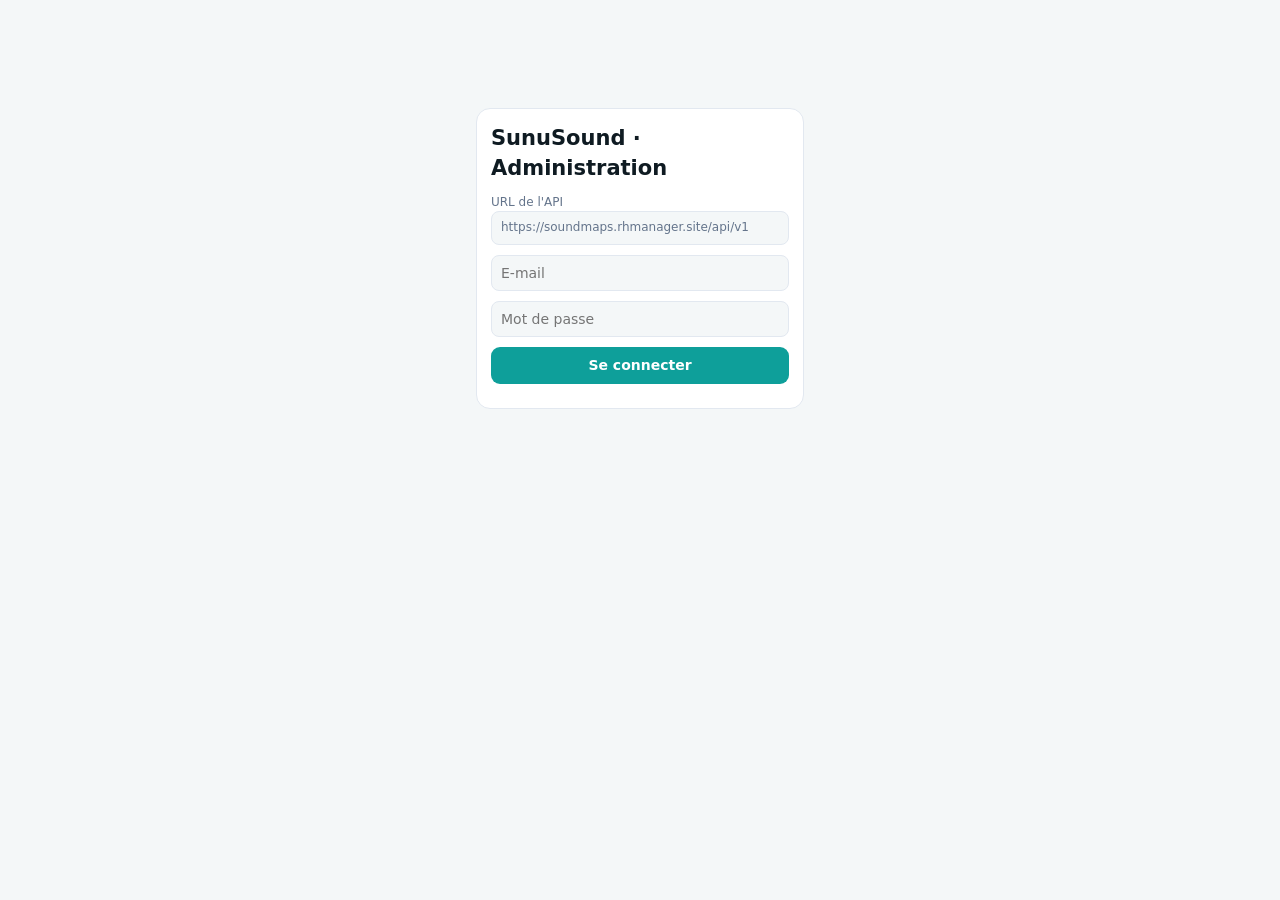
==== app/admin/index.html @ 1b687881 "adding app front" ====
<!doctype html>
<html lang="fr">
<head>
<meta charset="utf-8">
<meta name="viewport" content="width=device-width, initial-scale=1">
<title>SunuSound · Administration</title>
<style>
  :root{--bg:#f4f7f8;--card:#fff;--tx:#0f1b22;--mu:#64748b;--bd:#e2e8f0;--pr:#0e9f9a;--ok:#16a34a;--wa:#d97706;--er:#dc2626;--pe:#64748b}
  @media (prefers-color-scheme:dark){:root{--bg:#0b1116;--card:#151d24;--tx:#e6edf2;--mu:#8da0ad;--bd:#26323b}}
  *{box-sizing:border-box}body{margin:0;font:14px/1.45 system-ui,Segoe UI,Roboto,sans-serif;background:var(--bg);color:var(--tx)}
  header{display:flex;align-items:center;gap:12px;padding:12px 20px;background:var(--card);border-bottom:1px solid var(--bd);position:sticky;top:0;z-index:5}
  header h1{font-size:16px;margin:0;flex:1}header small{color:var(--mu)}
  nav{display:flex;gap:6px;padding:12px 20px 0}nav button{border:0;background:none;padding:8px 14px;border-radius:10px 10px 0 0;cursor:pointer;color:var(--mu);font-weight:600}
  nav button.on{background:var(--card);color:var(--pr)}
  main{padding:0 20px 80px}.card{background:var(--card);border:1px solid var(--bd);border-radius:14px;padding:14px;margin-top:12px}
  input,select,button{font:inherit;color:inherit}input,select{background:var(--bg);border:1px solid var(--bd);border-radius:8px;padding:7px 9px}
  button.b{border:0;border-radius:9px;padding:8px 14px;font-weight:700;cursor:pointer;background:var(--pr);color:#fff}
  button.b.s{background:var(--bd);color:var(--tx)}button.b.ok{background:var(--ok)}button.b.wa{background:var(--wa)}button.b.er{background:var(--er)}button.b:disabled{opacity:.5;cursor:default}
  .row{display:flex;flex-wrap:wrap;gap:10px;align-items:end}.row label{display:flex;flex-direction:column;gap:3px;font-size:12px;color:var(--mu)}
  .chk{display:flex;gap:10px;align-items:center;flex-wrap:wrap}.chk label{flex-direction:row;align-items:center;gap:5px;color:var(--tx);font-size:13px}
  table{width:100%;border-collapse:collapse}th,td{text-align:left;padding:8px 10px;border-bottom:1px solid var(--bd);vertical-align:top}
  th{font-size:12px;color:var(--mu);text-transform:uppercase;letter-spacing:.04em}tr.r{cursor:pointer}tr.r:hover td{background:rgba(14,159,154,.06)}
  .chip{display:inline-block;padding:2px 9px;border-radius:99px;font-size:12px;font-weight:700;margin:1px 3px 1px 0}
  .validated{background:#16a34a22;color:var(--ok)}.indicative{background:#d9770622;color:var(--wa)}.rejected{background:#dc262622;color:var(--er)}.pending{background:#64748b22;color:var(--pe)}.info{background:var(--bd);color:var(--mu)}
  .bar{height:6px;border-radius:4px;background:var(--bd);overflow:hidden;min-width:60px}.bar i{display:block;height:100%;background:var(--pr)}
  .det td{background:var(--bg)}.grid{display:grid;grid-template-columns:repeat(auto-fill,minmax(210px,1fr));gap:10px}.kv{font-size:12px;color:var(--mu)}.kv b{display:block;color:var(--tx);font-size:14px}
  .bulk{position:fixed;left:0;right:0;bottom:0;background:var(--card);border-top:1px solid var(--bd);padding:10px 20px;display:flex;gap:10px;align-items:center;flex-wrap:wrap;z-index:6}
  #login{max-width:360px;margin:12vh auto;padding:0 16px}#login .card{display:flex;flex-direction:column;gap:10px}
  .toast{position:fixed;right:16px;top:16px;background:var(--tx);color:var(--bg);padding:10px 14px;border-radius:10px;z-index:20;max-width:340px}
  .day{display:flex;height:16px;border-radius:4px;overflow:hidden;background:var(--bd)}.day i{display:block;height:100%}
  [hidden]{display:none!important}
</style>
</head>
<body>

<div id="login">
  <div class="card">
    <h2 style="margin:0">SunuSound · Administration</h2>
    <label class="kv">URL de l'API<input id="l-api" style="width:100%"></label>
    <input id="l-email" type="email" placeholder="E-mail" autocomplete="username">
    <input id="l-pass" type="password" placeholder="Mot de passe" autocomplete="current-password">
    <button class="b" id="l-go">Se connecter</button>
    <div id="l-err" style="color:var(--er)"></div>
  </div>
</div>

<div id="app" hidden>
  <header><h1>SunuSound · Administration</h1><small id="who"></small><button class="b s" id="logout">Déconnexion</button></header>
  <nav><button data-tab="val" class="on">Validation</button><button data-tab="stats">Statistiques</button></nav>
  <main>
    <section id="tab-val">
      <div class="card">
        <div class="row">
          <div class="chk" id="f-status">
            <label><input type="checkbox" value="pending" checked> En évaluation</label>
            <label><input type="checkbox" value="indicative" checked> Indicative</label>
            <label><input type="checkbox" value="rejected" checked> Rejetée</label>
            <label><input type="checkbox" value="validated"> Validée</label>
          </div>
          <label>Score min<input id="f-smin" type="number" step="0.05" min="0" max="1" style="width:80px"></label>
          <label>Score max<input id="f-smax" type="number" step="0.05" min="0" max="1" style="width:80px"></label>
          <label>Téléphone<select id="f-cal"><option value="">Tous</option><option value="calibrated">Calibré</option><option value="uncalibrated">Non calibré</option></select></label>
          <label>Décision<select id="f-eval"><option value="">Toutes</option><option value="auto">Automatique</option><option value="admin">Admin</option></select></label>
          <label>Raison<select id="f-reason"><option value="">Toutes</option></select></label>
          <label>Cellule H3<input id="f-h3" style="width:150px"></label>
          <label>Du<input id="f-from" type="date"></label>
          <label>Au<input id="f-to" type="date"></label>
          <label>Tri<select id="f-sort"><option value="recent">Plus récentes</option><option value="score_asc">Score croissant</option><option value="score_desc">Score décroissant</option><option value="laeq_desc">Plus bruyantes</option></select></label>
          <label>Par page<select id="f-size"><option>25</option><option selected>50</option><option>100</option><option>200</option></select></label>
          <button class="b" id="f-go">Filtrer</button>
        </div>
      </div>
      <div class="card" style="padding:0;overflow:auto">
        <table>
          <thead><tr><th><input type="checkbox" id="all"></th><th>Date</th><th>Cellule</th><th>LAeq</th><th>Score</th><th>Statut</th><th>Raisons</th><th>Source</th><th id="th-act">Action</th></tr></thead>
          <tbody id="rows"></tbody>
        </table>
      </div>
      <div class="row" style="margin-top:10px;justify-content:space-between">
        <span id="count" class="kv"></span>
        <span><button class="b s" id="prev">← Précédent</button> <button class="b s" id="next">Suivant →</button></span>
      </div>
    </section>

    <section id="tab-stats" hidden>
      <div class="card"><div class="row" style="justify-content:space-between"><b>Qualité des mesures</b>
        <label>Jours<select id="s-days"><option>7</option><option selected>14</option><option>30</option><option>90</option></select></label></div>
        <div id="s-totals" style="margin-top:8px"></div><div id="s-days-list" style="margin-top:10px"></div></div>
      <div class="card"><b>Raisons les plus fréquentes</b><div id="s-reasons" style="margin-top:8px"></div></div>
      <div class="card"><b>Quota et missions</b><div id="s-quota" style="margin-top:8px" class="kv"></div></div>
      <div class="card" style="padding:0;overflow:auto"><div style="padding:14px"><b>Utilisateurs les plus actifs</b></div>
        <table><thead><tr><th>Pseudonyme</th><th>Score</th><th>Activité 14 j</th><th>Fiabilité</th><th>Missions</th><th>Acceptation</th><th>Charge</th></tr></thead><tbody id="s-rank"></tbody></table></div>
    </section>
  </main>

  <div class="bulk" id="bulk" hidden>
    <b id="b-count"></b>
    <select id="b-status"><option value="validated">Valider</option><option value="indicative">Indicative</option><option value="rejected">Rejeter</option></select>
    <input id="b-reason" placeholder="Motif (3 caractères min.)" style="flex:1;min-width:200px">
    <button class="b" id="b-apply">Appliquer</button>
    <button class="b s" id="b-release" title="Remet la mesure en évaluation automatique">Remettre en automatique</button>
    <button class="b s" id="b-clear">Désélectionner</button>
  </div>
</div>

<script>
const $ = (s, r = document) => r.querySelector(s);
const esc = s => String(s ?? '').replace(/[&<>"']/g, c => ({'&':'&amp;','<':'&lt;','>':'&gt;','"':'&quot;',"'":'&#39;'}[c]));
const LABELS = {level_out_of_range:'Niveau hors plage plausible',inconsistent_levels:'Niveaux Lmin / LAeq / Lmax incohérents',timestamp_in_future:'Horodatage dans le futur',measurement_too_old:'Mesure trop ancienne',gps_accuracy_too_low:'Précision GPS insuffisante',capture_too_short:'Capture trop courte',audio_saturation:'Saturation du micro',moved_during_capture:'Déplacement pendant la mesure',uncalibrated_device:'Téléphone non calibré',neighbor_outlier:'Écart avec les zones voisines',insufficient_neighbors:'Peu de voisines pour comparer',low_score:'Score global trop bas',admin_override:"Décision d'un administrateur"};
const SUBS = {gps:'GPS',duration:'Durée',saturation:'Saturation',movement:'Mouvement',calibration:'Calibration',neighbor:'Voisines'};
const STATUS = {pending:'En évaluation',indicative:'Indicative',rejected:'Rejetée',validated:'Validée'};
const S = {base: localStorage.getItem('ss_api') || 'https://soundmaps.rhmanager.site/api/v1', access: sessionStorage.getItem('ss_at'), refresh: sessionStorage.getItem('ss_rt'),
  me: null, offset: 0, total: 0, items: [], sel: new Set(), open: new Set()};
let refreshing = null;

function toast(msg){ const t = document.createElement('div'); t.className = 'toast'; t.textContent = msg; document.body.append(t); setTimeout(() => t.remove(), 3500); }
function saveTokens(a, r){ S.access = a; S.refresh = r; sessionStorage.setItem('ss_at', a); sessionStorage.setItem('ss_rt', r); }
function logout(){ S.access = S.refresh = null; sessionStorage.clear(); $('#app').hidden = true; $('#login').hidden = false; }

async function refreshTokens(){
  if (!S.refresh) return false;
  refreshing ||= fetch(S.base + '/auth/refresh', {method:'POST', headers:{'Content-Type':'application/json'}, body: JSON.stringify({refresh_token: S.refresh})})
    .then(async r => { if (!r.ok) return false; const d = await r.json(); saveTokens(d.access_token, d.refresh_token); return true; })
    .catch(() => false).finally(() => { refreshing = null; });
  return refreshing;
}

async function api(path, {method = 'GET', body, query} = {}, retry = true){
  const url = new URL(S.base + path);
  for (const [k, v] of Object.entries(query || {})) {
    if (Array.isArray(v)) v.forEach(x => url.searchParams.append(k, x));
    else if (v !== '' && v != null) url.searchParams.set(k, v);
  }
  let r;
  try {
    r = await fetch(url, {method, headers: {...(body ? {'Content-Type':'application/json'} : {}), ...(S.access ? {Authorization:'Bearer ' + S.access} : {})}, body: body ? JSON.stringify(body) : undefined});
  } catch { throw new Error('Serveur injoignable (réseau ou CORS)'); }
  if (r.status === 401 && retry && await refreshTokens()) return api(path, {method, body, query}, false);
  if (r.status === 401) { logout(); throw new Error('Session expirée'); }
  const data = await r.json().catch(() => null);
  if (!r.ok) throw new Error(typeof data?.detail === 'string' ? data.detail : 'Erreur ' + r.status);
  return data;
}

// ------------------------------------------------------------------ connexion
$('#l-api').value = S.base;
$('#l-go').onclick = async () => {
  $('#l-err').textContent = '';
  S.base = $('#l-api').value.trim().replace(/\/+$/, ''); localStorage.setItem('ss_api', S.base);
  try {
    const r = await fetch(S.base + '/auth/login', {method:'POST', headers:{'Content-Type':'application/json'}, body: JSON.stringify({email: $('#l-email').value.trim(), password: $('#l-pass').value})});
    const d = await r.json().catch(() => ({}));
    if (!r.ok) throw new Error(typeof d.detail === 'string' ? d.detail : 'Erreur ' + r.status);
    saveTokens(d.access_token, d.refresh_token);
    await start();
  } catch (e) { $('#l-err').textContent = e.message === 'invalid_credentials' ? 'Identifiants incorrects.' : e.message; }
};
$('#l-pass').addEventListener('keydown', e => { if (e.key === 'Enter') $('#l-go').click(); });
$('#logout').onclick = async () => { try { await api('/auth/logout', {method:'POST', body:{refresh_token: S.refresh}}); } catch {} logout(); };

async function start(){
  S.me = await api('/users/me');
  if (!['tenant_admin', 'analyst'].includes(S.me.role)) { logout(); throw new Error("Ce compte n'a pas accès à l'administration."); }
  $('#who').textContent = `${S.me.pseudonym} · ${S.me.role === 'tenant_admin' ? 'Administrateur' : 'Analyste'}`;
  $('#login').hidden = true; $('#app').hidden = false;
  $('#th-act').hidden = !isAdmin();
  await Promise.all([loadReasons(), loadQueue()]);
}
const isAdmin = () => S.me?.role === 'tenant_admin';

// ------------------------------------------------------------------ onglets
document.querySelectorAll('nav button').forEach(b => b.onclick = () => {
  document.querySelectorAll('nav button').forEach(x => x.classList.toggle('on', x === b));
  $('#tab-val').hidden = b.dataset.tab !== 'val'; $('#tab-stats').hidden = b.dataset.tab !== 'stats';
  if (b.dataset.tab === 'stats') loadStats();
  updateBulk();
});

// ------------------------------------------------------------------ file de validation
async function loadReasons(){
  try {
    const s = await api('/validation/stats', {query:{days: 30}});
    const sel = $('#f-reason');
    s.top_reasons.forEach(r => sel.append(new Option(`${LABELS[r.code] || r.code} (${r.n})`, r.code)));
  } catch {}
}

function filters(){
  return {status: [...document.querySelectorAll('#f-status input:checked')].map(i => i.value),
    min_score: $('#f-smin').value, max_score: $('#f-smax').value, calibration: $('#f-cal').value, evaluator: $('#f-eval').value,
    reason: $('#f-reason').value, h3_index: $('#f-h3').value.trim(), date_from: $('#f-from').value, date_to: $('#f-to').value,
    sort: $('#f-sort').value, limit: $('#f-size').value, offset: S.offset};
}

async function loadQueue(){
  try {
    const d = await api('/validation/queue', {query: filters()});
    S.items = d.items; S.total = d.total; S.sel.clear(); S.open.clear();
    renderRows();
  } catch (e) { toast(e.message); }
}

function chip(st){ return `<span class="chip ${esc(st)}">${esc(STATUS[st] || st)}</span>`; }
function renderRows(){
  const body = $('#rows'); const size = +$('#f-size').value;
  body.innerHTML = '';
  S.items.forEach(m => {
    const tr = document.createElement('tr'); tr.className = 'r'; tr.dataset.id = m.id;
    const reasons = (m.reasons || []).filter(r => r.code !== 'insufficient_neighbors').map(r => `<span class="chip info" title="${esc(r.reason || '')}">${esc(LABELS[r.code] || r.code)}</span>`).join('');
    const score = m.quality_score == null ? '–' : `${Math.round(m.quality_score * 100)} %<div class="bar"><i style="width:${Math.round(m.quality_score * 100)}%"></i></div>`;
    tr.innerHTML = `<td><input type="checkbox" class="sel" ${S.sel.has(m.id) ? 'checked' : ''}></td>
      <td>${esc(new Date(m.measured_at).toLocaleString('fr-FR', {dateStyle:'short', timeStyle:'short'}))}</td>
      <td title="${esc(m.h3_index)}">${esc(m.h3_index.slice(-7))}</td><td><b>${esc(m.laeq_db)}</b> dB(A)<div class="kv">max ${esc(m.lmax_db)}</div></td>
      <td>${score}</td><td>${chip(m.quality_status)}</td><td>${reasons || '<span class="kv">—</span>'}</td>
      <td class="kv">${esc(m.evaluator === 'admin' ? 'Admin' : m.evaluator === 'auto' ? 'Auto' : '—')}</td>
      ${isAdmin() ? `<td style="white-space:nowrap"><button class="b ok" data-a="validated" title="Valider">✓</button> <button class="b wa" data-a="indicative" title="Indicative">~</button> <button class="b er" data-a="rejected" title="Rejeter">✗</button></td>` : ''}`;
    body.append(tr);
    const det = document.createElement('tr'); det.className = 'det'; det.dataset.det = m.id; det.hidden = !S.open.has(m.id);
    det.innerHTML = `<td colspan="${isAdmin() ? 9 : 8}">${detailHtml(m)}</td>`;
    body.append(det);
  });
  if (!S.items.length) body.innerHTML = '<tr><td colspan="9" class="kv" style="padding:24px">Aucune mesure pour ces filtres.</td></tr>';
  $('#count').textContent = `${S.total} mesure(s) · ${S.offset + 1}–${Math.min(S.offset + size, S.total)}`;
  $('#prev').disabled = S.offset === 0; $('#next').disabled = S.offset + size >= S.total;
  $('#all').checked = false; updateBulk();
}

function detailHtml(m){
  const subs = Object.entries(m.sub_scores || {}).map(([k, v]) => `<div class="kv">${esc(SUBS[k] || k)}<b>${Math.round(v * 100)} %</b><div class="bar"><i style="width:${Math.round(v * 100)}%"></i></div></div>`).join('');
  const rs = (m.reasons || []).map(r => `<div class="kv"><b>${esc(LABELS[r.code] || r.code)}</b>${esc(r.severity || '')}${r.reason ? ' · ' + esc(r.reason) : ''}${r.z != null ? ' · z=' + esc(r.z) : ''}${r.value != null ? ' · valeur ' + esc(r.value) : ''}${r.ratio != null ? ' · ratio ' + esc(r.ratio) : ''}</div>`).join('');
  const tech = [['Durée', `${m.effective_duration_seconds}/${m.duration_seconds} s`], ['Précision GPS', `${Math.round(m.gps_accuracy_m)} m`], ['Saturation', `${(m.saturation_ratio * 100).toFixed(1)} %`],
    ['Déplacement', `${Math.round(m.moved_distance_m)} m`], ['Lmin', `${m.lmin_db} dB`], ['Plage', m.day_part], ['Contexte', m.noise_context || '—'], ['Échantillonnage', m.sample_rate_hz ? m.sample_rate_hz + ' Hz' : '—'],
    ['Téléphone', m.calibration_status === 'calibrated' ? 'Calibré' : 'Non calibré'], ['Contributeur', m.contributor_token]].map(([k, v]) => `<div class="kv">${esc(k)}<b>${esc(v)}</b></div>`).join('');
  return `<div class="grid">${subs}</div><div class="grid" style="margin-top:10px">${tech}</div><div style="margin-top:10px">${rs}</div>`;
}

$('#rows').addEventListener('click', async e => {
  const tr = e.target.closest('tr.r'); if (!tr) return;
  const id = tr.dataset.id;
  if (e.target.classList.contains('sel')) { e.target.checked ? S.sel.add(id) : S.sel.delete(id); updateBulk(); return; }
  const a = e.target.closest('button[data-a]');
  if (a) {
    const reason = prompt('Motif (3 caractères min.)', 'Validation manuelle'); if (!reason || reason.trim().length < 3) return;
    await apply([id], a.dataset.a, reason.trim()); return;
  }
  const det = $(`tr[data-det="${CSS.escape(id)}"]`); det.hidden = !det.hidden; det.hidden ? S.open.delete(id) : S.open.add(id);
});
$('#all').onchange = e => { S.items.forEach(m => e.target.checked ? S.sel.add(m.id) : S.sel.delete(m.id)); document.querySelectorAll('.sel').forEach(c => c.checked = e.target.checked); updateBulk(); };

function updateBulk(){
  const show = isAdmin() && !$('#tab-val').hidden && S.sel.size > 0;
  $('#bulk').hidden = !show; $('#b-count').textContent = `${S.sel.size} sélectionnée(s)`;
}
async function apply(ids, status, reason){
  try {
    const r = await api('/validation/bulk', {method:'POST', body:{ids, status, reason}});
    toast(`${r.updated} mesure(s) mise(s) à jour${r.skipped ? ` · ${r.skipped} introuvable(s)` : ''}`);
    await loadQueue();
  } catch (e) { toast(e.message); }
}
$('#b-apply').onclick = () => {
  const reason = $('#b-reason').value.trim();
  if (reason.length < 3) { toast('Indique un motif (3 caractères min.)'); return; }
  if (S.sel.size > 200) { toast('200 mesures maximum par action'); return; }
  apply([...S.sel], $('#b-status').value, reason);
};
$('#b-release').onclick = async () => {
  try { const r = await api('/validation/release', {method:'POST', body:{ids:[...S.sel]}}); toast(`${r.released} mesure(s) remise(s) en évaluation automatique`); await loadQueue(); }
  catch (e) { toast(e.message); }
};
$('#b-clear').onclick = () => { S.sel.clear(); document.querySelectorAll('.sel').forEach(c => c.checked = false); updateBulk(); };
$('#f-go').onclick = () => { S.offset = 0; loadQueue(); };
$('#prev').onclick = () => { S.offset = Math.max(0, S.offset - +$('#f-size').value); loadQueue(); };
$('#next').onclick = () => { S.offset += +$('#f-size').value; loadQueue(); };

// ------------------------------------------------------------------ statistiques
async function loadStats(){
  try {
    const s = await api('/validation/stats', {query:{days: $('#s-days').value}});
    const colors = {validated:'#16a34a', indicative:'#d97706', rejected:'#dc2626', pending:'#64748b'};
    $('#s-totals').innerHTML = Object.entries(s.totals).map(([k, v]) => `<span class="chip ${k}">${esc(STATUS[k])} ${v}</span>`).join('') +
      `<span class="chip info">Décisions admin : ${s.admin_overrides}</span>` + (s.pending_stuck ? `<span class="chip rejected">${s.pending_stuck} en attente depuis > 5 min</span>` : '');
    $('#s-days-list').innerHTML = s.days.map(d => { const t = Object.values({v:d.validated, i:d.indicative, r:d.rejected, p:d.pending}).reduce((a, b) => a + b, 0) || 1;
      return `<div class="row" style="align-items:center;margin:4px 0"><span class="kv" style="width:84px">${esc(d.date)}</span><div class="day" style="flex:1">${['validated','indicative','rejected','pending'].map(k => `<i style="width:${d[k] / t * 100}%;background:${colors[k]}" title="${esc(STATUS[k])} ${d[k]}"></i>`).join('')}</div><span class="kv" style="width:40px;text-align:right">${t}</span></div>`; }).join('');
    $('#s-reasons').innerHTML = s.top_reasons.map(r => `<div class="row" style="align-items:center;margin:4px 0"><span style="width:300px">${esc(LABELS[r.code] || r.code)}</span><span class="chip info">${r.n}</span></div>`).join('') || '<span class="kv">Aucune.</span>';
  } catch (e) { toast(e.message); }
  try {
    const q = await api('/quota/overview');
    $('#s-quota').innerHTML = `Utilisateurs avec solde : <b>${q.users}</b> · solde moyen : <b>${q.avg_balance}</b> · objectif moyen/jour : <b>${q.avg_daily_target}</b> · besoin global : <b>${Math.round(q.context.need_global * 100)} %</b> · contributeurs actifs (7 j) : <b>${q.context.supply}</b> · déficit de mesures : <b>${Math.round(q.context.deficit)}</b>`;
  } catch (e) { $('#s-quota').textContent = e.message; }
  try {
    const r = await api('/missions/ranking/active');
    $('#s-rank').innerHTML = r.map(u => `<tr><td>${esc(u.pseudonym)}</td><td>${Math.round(u.score * 100)} %</td><td>${esc(u.activity_14d)}</td><td>${Math.round(u.reliability * 100)} %</td><td>${Math.round(u.completion * 100)} %</td><td>${Math.round(u.acceptance * 100)} %</td><td>${esc(u.load)}</td></tr>`).join('') || '<tr><td colspan="7" class="kv">Aucun utilisateur éligible.</td></tr>';
  } catch (e) { $('#s-rank').innerHTML = `<tr><td colspan="7" class="kv">${esc(e.message)}</td></tr>`; }
}
$('#s-days').onchange = loadStats;

if (S.access) start().catch(() => logout());
</script>
</body>
</html>
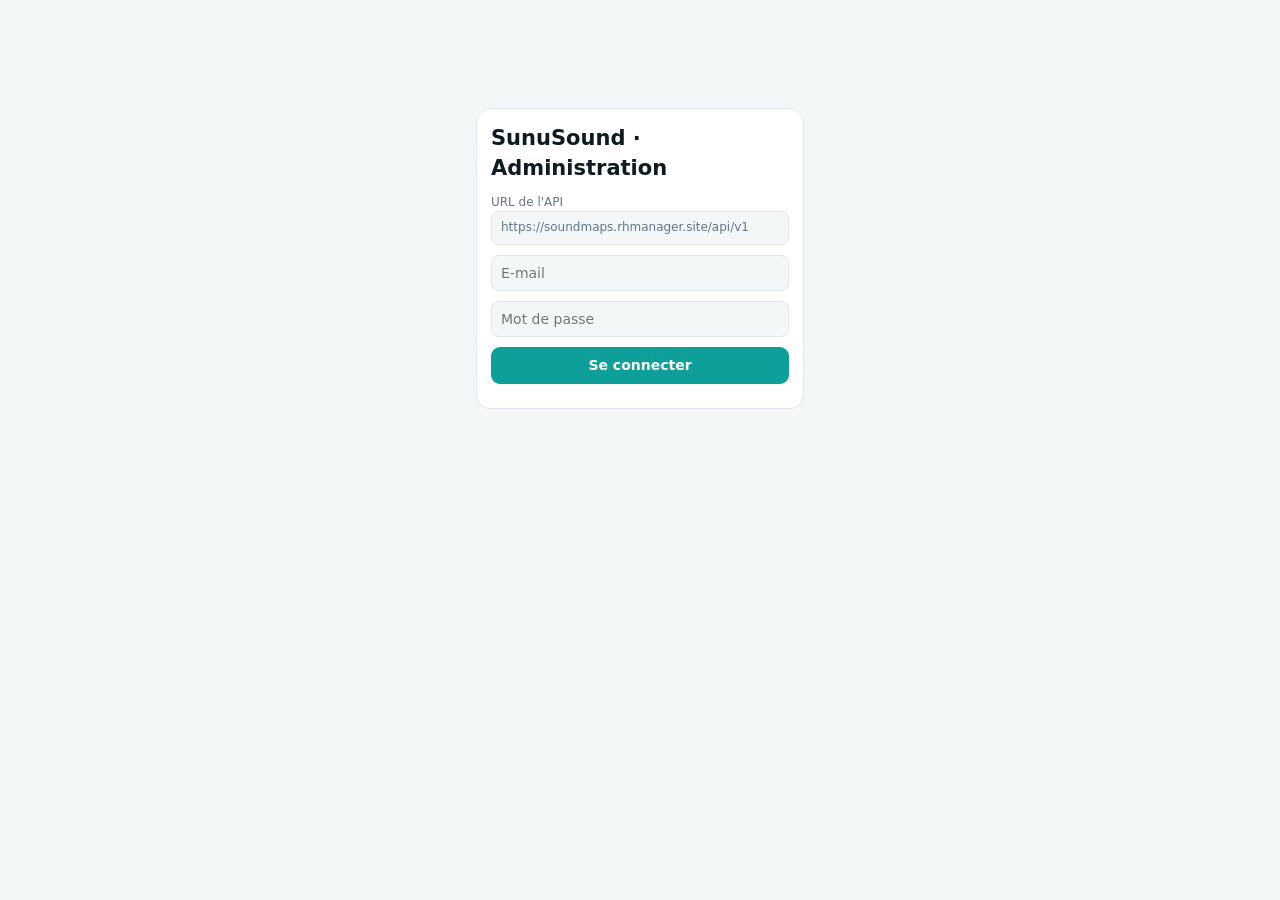
==== commit 853c0ea6: "toom_toom" ====
--- a/app/admin/index.html
+++ b/app/admin/index.html
@@ -12,6 +12,7 @@
   header h1{font-size:16px;margin:0;flex:1}header small{color:var(--mu)}
   nav{display:flex;gap:6px;padding:12px 20px 0}nav button{border:0;background:none;padding:8px 14px;border-radius:10px 10px 0 0;cursor:pointer;color:var(--mu);font-weight:600}
   nav button.on{background:var(--card);color:var(--pr)}
+  nav a{border:0;background:none;padding:8px 14px;border-radius:10px 10px 0 0;cursor:pointer;color:var(--mu);font-weight:600;text-decoration:none;font:inherit}
   main{padding:0 20px 80px}.card{background:var(--card);border:1px solid var(--bd);border-radius:14px;padding:14px;margin-top:12px}
   input,select,button{font:inherit;color:inherit}input,select{background:var(--bg);border:1px solid var(--bd);border-radius:8px;padding:7px 9px}
   button.b{border:0;border-radius:9px;padding:8px 14px;font-weight:700;cursor:pointer;background:var(--pr);color:#fff}
@@ -46,7 +47,7 @@
 
 <div id="app" hidden>
   <header><h1>SunuSound · Administration</h1><small id="who"></small><button class="b s" id="logout">Déconnexion</button></header>
-  <nav><button data-tab="val" class="on">Validation</button><button data-tab="stats">Statistiques</button></nav>
+  <nav><button data-tab="val" class="on">Validation</button><button data-tab="stats">Statistiques</button><a href="surveys.html">Enquêtes</a><a href="invitations.html">Invitations</a></nav>
   <main>
     <section id="tab-val">
       <div class="card">
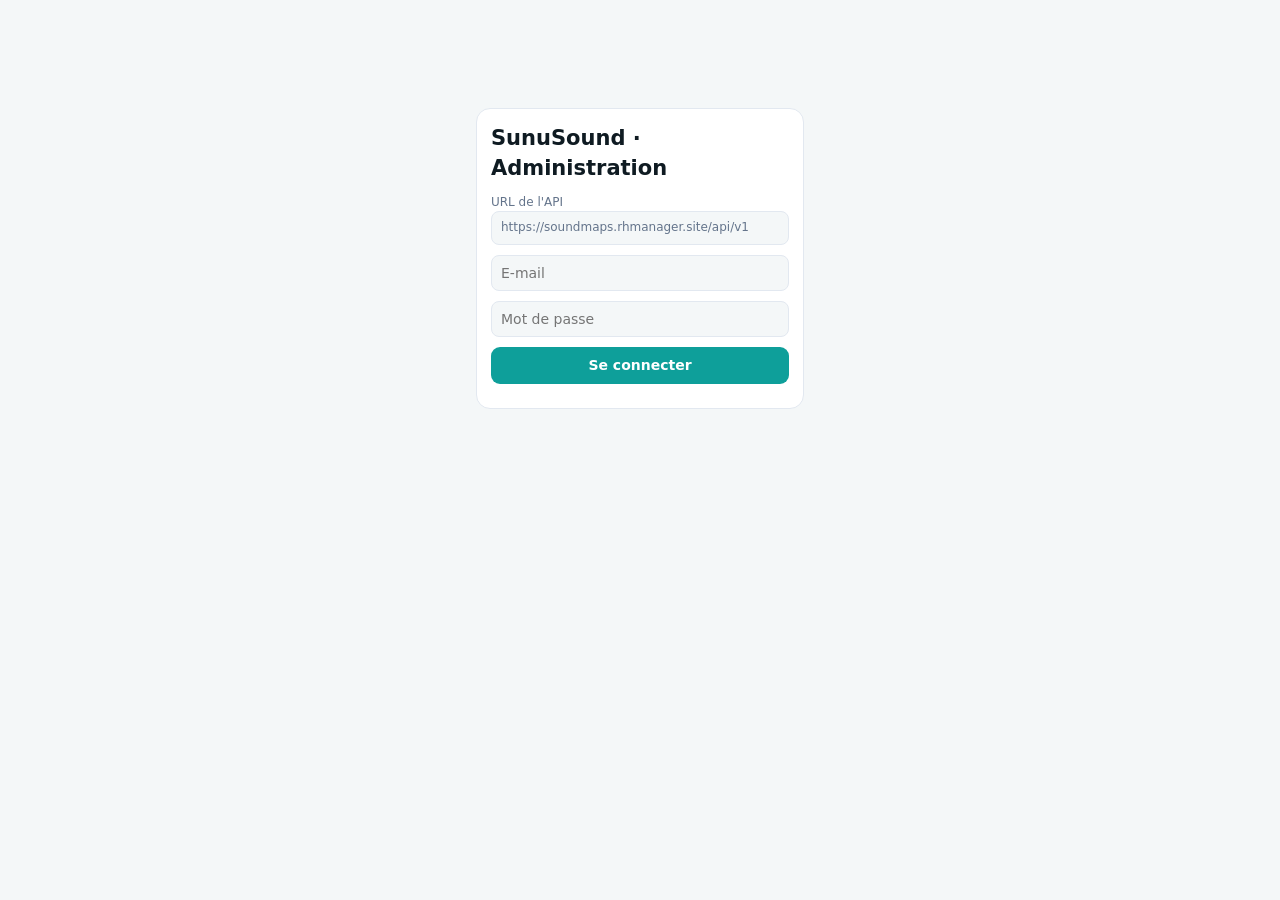
==== commit 1d099108: "add studies all" ====
--- a/app/admin/index.html
+++ b/app/admin/index.html
@@ -47,7 +47,7 @@
 
 <div id="app" hidden>
   <header><h1>SunuSound · Administration</h1><small id="who"></small><button class="b s" id="logout">Déconnexion</button></header>
-  <nav><button data-tab="val" class="on">Validation</button><button data-tab="stats">Statistiques</button><a href="surveys.html">Enquêtes</a><a href="invitations.html">Invitations</a></nav>
+  <nav><button data-tab="val" class="on">Validation</button><button data-tab="stats">Statistiques</button><a href="surveys.html">Enquêtes</a><a href="invitations.html">Invitations</a><a href="studies.html">Études</a></nav>
   <main>
     <section id="tab-val">
       <div class="card">
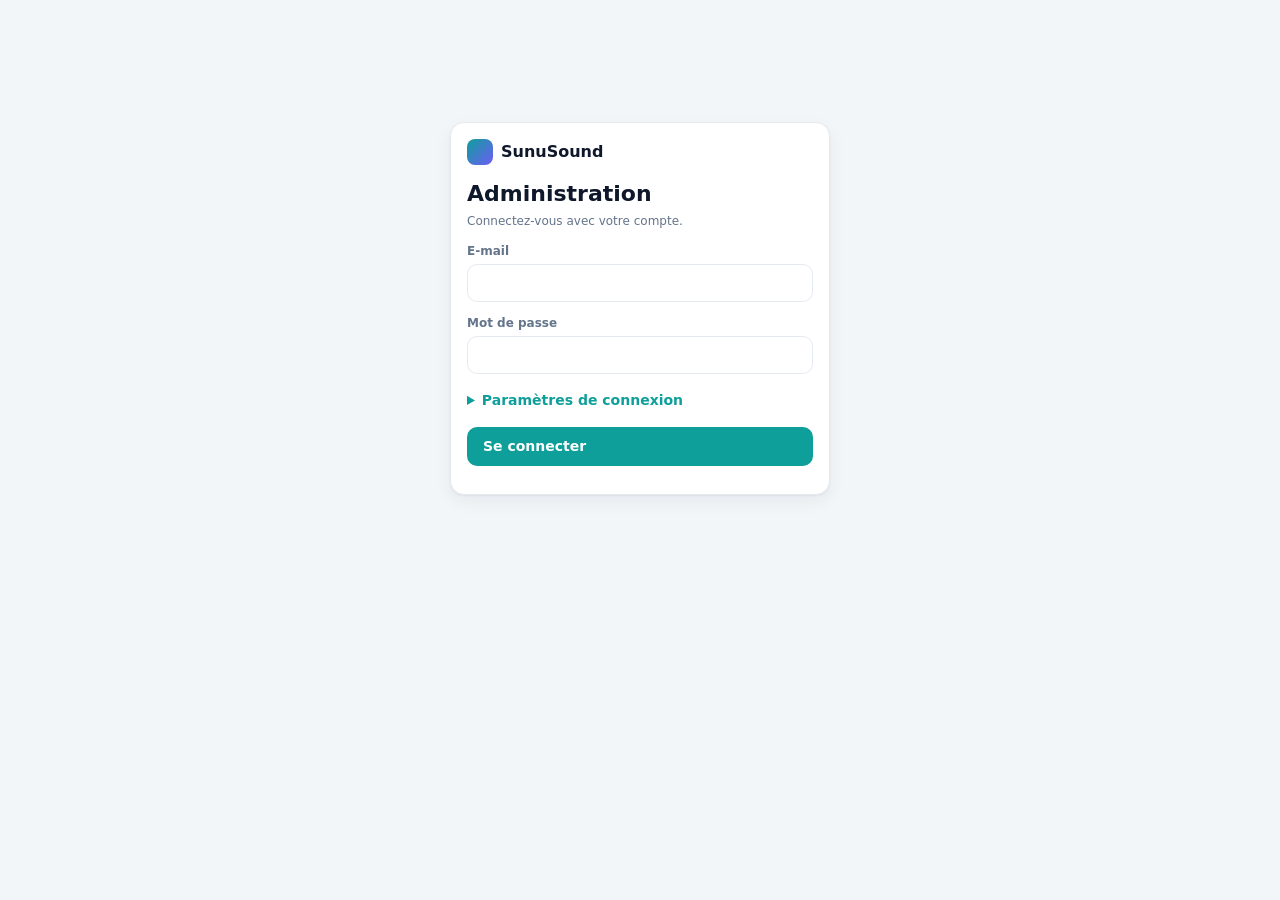
==== commit e014d55d: "refactorisation admin 2" ====
--- a/app/admin/index.html
+++ b/app/admin/index.html
@@ -1,302 +1,63 @@
-<!doctype html>
-<html lang="fr">
-<head>
-<meta charset="utf-8">
-<meta name="viewport" content="width=device-width, initial-scale=1">
-<title>SunuSound · Administration</title>
-<style>
-  :root{--bg:#f4f7f8;--card:#fff;--tx:#0f1b22;--mu:#64748b;--bd:#e2e8f0;--pr:#0e9f9a;--ok:#16a34a;--wa:#d97706;--er:#dc2626;--pe:#64748b}
-  @media (prefers-color-scheme:dark){:root{--bg:#0b1116;--card:#151d24;--tx:#e6edf2;--mu:#8da0ad;--bd:#26323b}}
-  *{box-sizing:border-box}body{margin:0;font:14px/1.45 system-ui,Segoe UI,Roboto,sans-serif;background:var(--bg);color:var(--tx)}
-  header{display:flex;align-items:center;gap:12px;padding:12px 20px;background:var(--card);border-bottom:1px solid var(--bd);position:sticky;top:0;z-index:5}
-  header h1{font-size:16px;margin:0;flex:1}header small{color:var(--mu)}
-  nav{display:flex;gap:6px;padding:12px 20px 0}nav button{border:0;background:none;padding:8px 14px;border-radius:10px 10px 0 0;cursor:pointer;color:var(--mu);font-weight:600}
-  nav button.on{background:var(--card);color:var(--pr)}
-  nav a{border:0;background:none;padding:8px 14px;border-radius:10px 10px 0 0;cursor:pointer;color:var(--mu);font-weight:600;text-decoration:none;font:inherit}
-  main{padding:0 20px 80px}.card{background:var(--card);border:1px solid var(--bd);border-radius:14px;padding:14px;margin-top:12px}
-  input,select,button{font:inherit;color:inherit}input,select{background:var(--bg);border:1px solid var(--bd);border-radius:8px;padding:7px 9px}
-  button.b{border:0;border-radius:9px;padding:8px 14px;font-weight:700;cursor:pointer;background:var(--pr);color:#fff}
-  button.b.s{background:var(--bd);color:var(--tx)}button.b.ok{background:var(--ok)}button.b.wa{background:var(--wa)}button.b.er{background:var(--er)}button.b:disabled{opacity:.5;cursor:default}
-  .row{display:flex;flex-wrap:wrap;gap:10px;align-items:end}.row label{display:flex;flex-direction:column;gap:3px;font-size:12px;color:var(--mu)}
-  .chk{display:flex;gap:10px;align-items:center;flex-wrap:wrap}.chk label{flex-direction:row;align-items:center;gap:5px;color:var(--tx);font-size:13px}
-  table{width:100%;border-collapse:collapse}th,td{text-align:left;padding:8px 10px;border-bottom:1px solid var(--bd);vertical-align:top}
-  th{font-size:12px;color:var(--mu);text-transform:uppercase;letter-spacing:.04em}tr.r{cursor:pointer}tr.r:hover td{background:rgba(14,159,154,.06)}
-  .chip{display:inline-block;padding:2px 9px;border-radius:99px;font-size:12px;font-weight:700;margin:1px 3px 1px 0}
-  .validated{background:#16a34a22;color:var(--ok)}.indicative{background:#d9770622;color:var(--wa)}.rejected{background:#dc262622;color:var(--er)}.pending{background:#64748b22;color:var(--pe)}.info{background:var(--bd);color:var(--mu)}
-  .bar{height:6px;border-radius:4px;background:var(--bd);overflow:hidden;min-width:60px}.bar i{display:block;height:100%;background:var(--pr)}
-  .det td{background:var(--bg)}.grid{display:grid;grid-template-columns:repeat(auto-fill,minmax(210px,1fr));gap:10px}.kv{font-size:12px;color:var(--mu)}.kv b{display:block;color:var(--tx);font-size:14px}
-  .bulk{position:fixed;left:0;right:0;bottom:0;background:var(--card);border-top:1px solid var(--bd);padding:10px 20px;display:flex;gap:10px;align-items:center;flex-wrap:wrap;z-index:6}
-  #login{max-width:360px;margin:12vh auto;padding:0 16px}#login .card{display:flex;flex-direction:column;gap:10px}
-  .toast{position:fixed;right:16px;top:16px;background:var(--tx);color:var(--bg);padding:10px 14px;border-radius:10px;z-index:20;max-width:340px}
-  .day{display:flex;height:16px;border-radius:4px;overflow:hidden;background:var(--bd)}.day i{display:block;height:100%}
-  [hidden]{display:none!important}
-</style>
-</head>
-<body>
-
-<div id="login">
-  <div class="card">
-    <h2 style="margin:0">SunuSound · Administration</h2>
-    <label class="kv">URL de l'API<input id="l-api" style="width:100%"></label>
-    <input id="l-email" type="email" placeholder="E-mail" autocomplete="username">
-    <input id="l-pass" type="password" placeholder="Mot de passe" autocomplete="current-password">
-    <button class="b" id="l-go">Se connecter</button>
-    <div id="l-err" style="color:var(--er)"></div>
-  </div>
-</div>
-
-<div id="app" hidden>
-  <header><h1>SunuSound · Administration</h1><small id="who"></small><button class="b s" id="logout">Déconnexion</button></header>
-  <nav><button data-tab="val" class="on">Validation</button><button data-tab="stats">Statistiques</button><a href="surveys.html">Enquêtes</a><a href="invitations.html">Invitations</a><a href="studies.html">Études</a></nav>
-  <main>
-    <section id="tab-val">
-      <div class="card">
-        <div class="row">
-          <div class="chk" id="f-status">
-            <label><input type="checkbox" value="pending" checked> En évaluation</label>
-            <label><input type="checkbox" value="indicative" checked> Indicative</label>
-            <label><input type="checkbox" value="rejected" checked> Rejetée</label>
-            <label><input type="checkbox" value="validated"> Validée</label>
-          </div>
-          <label>Score min<input id="f-smin" type="number" step="0.05" min="0" max="1" style="width:80px"></label>
-          <label>Score max<input id="f-smax" type="number" step="0.05" min="0" max="1" style="width:80px"></label>
-          <label>Téléphone<select id="f-cal"><option value="">Tous</option><option value="calibrated">Calibré</option><option value="uncalibrated">Non calibré</option></select></label>
-          <label>Décision<select id="f-eval"><option value="">Toutes</option><option value="auto">Automatique</option><option value="admin">Admin</option></select></label>
-          <label>Raison<select id="f-reason"><option value="">Toutes</option></select></label>
-          <label>Cellule H3<input id="f-h3" style="width:150px"></label>
-          <label>Du<input id="f-from" type="date"></label>
-          <label>Au<input id="f-to" type="date"></label>
-          <label>Tri<select id="f-sort"><option value="recent">Plus récentes</option><option value="score_asc">Score croissant</option><option value="score_desc">Score décroissant</option><option value="laeq_desc">Plus bruyantes</option></select></label>
-          <label>Par page<select id="f-size"><option>25</option><option selected>50</option><option>100</option><option>200</option></select></label>
-          <button class="b" id="f-go">Filtrer</button>
-        </div>
-      </div>
-      <div class="card" style="padding:0;overflow:auto">
-        <table>
-          <thead><tr><th><input type="checkbox" id="all"></th><th>Date</th><th>Cellule</th><th>LAeq</th><th>Score</th><th>Statut</th><th>Raisons</th><th>Source</th><th id="th-act">Action</th></tr></thead>
-          <tbody id="rows"></tbody>
-        </table>
-      </div>
-      <div class="row" style="margin-top:10px;justify-content:space-between">
-        <span id="count" class="kv"></span>
-        <span><button class="b s" id="prev">← Précédent</button> <button class="b s" id="next">Suivant →</button></span>
-      </div>
-    </section>
-
-    <section id="tab-stats" hidden>
-      <div class="card"><div class="row" style="justify-content:space-between"><b>Qualité des mesures</b>
-        <label>Jours<select id="s-days"><option>7</option><option selected>14</option><option>30</option><option>90</option></select></label></div>
-        <div id="s-totals" style="margin-top:8px"></div><div id="s-days-list" style="margin-top:10px"></div></div>
-      <div class="card"><b>Raisons les plus fréquentes</b><div id="s-reasons" style="margin-top:8px"></div></div>
-      <div class="card"><b>Quota et missions</b><div id="s-quota" style="margin-top:8px" class="kv"></div></div>
-      <div class="card" style="padding:0;overflow:auto"><div style="padding:14px"><b>Utilisateurs les plus actifs</b></div>
-        <table><thead><tr><th>Pseudonyme</th><th>Score</th><th>Activité 14 j</th><th>Fiabilité</th><th>Missions</th><th>Acceptation</th><th>Charge</th></tr></thead><tbody id="s-rank"></tbody></table></div>
-    </section>
-  </main>
-
-  <div class="bulk" id="bulk" hidden>
-    <b id="b-count"></b>
-    <select id="b-status"><option value="validated">Valider</option><option value="indicative">Indicative</option><option value="rejected">Rejeter</option></select>
-    <input id="b-reason" placeholder="Motif (3 caractères min.)" style="flex:1;min-width:200px">
-    <button class="b" id="b-apply">Appliquer</button>
-    <button class="b s" id="b-release" title="Remet la mesure en évaluation automatique">Remettre en automatique</button>
-    <button class="b s" id="b-clear">Désélectionner</button>
-  </div>
-</div>
-
+<!doctype html><html lang="fr"><head><meta charset="utf-8"><meta name="viewport" content="width=device-width,initial-scale=1"><title>SunuSound · Mesures</title><link rel="stylesheet" href="admin.css"></head><body>
+<script src="admin.js"></script>
 <script>
-const $ = (s, r = document) => r.querySelector(s);
-const esc = s => String(s ?? '').replace(/[&<>"']/g, c => ({'&':'&amp;','<':'&lt;','>':'&gt;','"':'&quot;',"'":'&#39;'}[c]));
-const LABELS = {level_out_of_range:'Niveau hors plage plausible',inconsistent_levels:'Niveaux Lmin / LAeq / Lmax incohérents',timestamp_in_future:'Horodatage dans le futur',measurement_too_old:'Mesure trop ancienne',gps_accuracy_too_low:'Précision GPS insuffisante',capture_too_short:'Capture trop courte',audio_saturation:'Saturation du micro',moved_during_capture:'Déplacement pendant la mesure',uncalibrated_device:'Téléphone non calibré',neighbor_outlier:'Écart avec les zones voisines',insufficient_neighbors:'Peu de voisines pour comparer',low_score:'Score global trop bas',admin_override:"Décision d'un administrateur"};
-const SUBS = {gps:'GPS',duration:'Durée',saturation:'Saturation',movement:'Mouvement',calibration:'Calibration',neighbor:'Voisines'};
-const STATUS = {pending:'En évaluation',indicative:'Indicative',rejected:'Rejetée',validated:'Validée'};
-const S = {base: localStorage.getItem('ss_api') || 'https://soundmaps.rhmanager.site/api/v1', access: sessionStorage.getItem('ss_at'), refresh: sessionStorage.getItem('ss_rt'),
-  me: null, offset: 0, total: 0, items: [], sel: new Set(), open: new Set()};
-let refreshing = null;
-
-function toast(msg){ const t = document.createElement('div'); t.className = 'toast'; t.textContent = msg; document.body.append(t); setTimeout(() => t.remove(), 3500); }
-function saveTokens(a, r){ S.access = a; S.refresh = r; sessionStorage.setItem('ss_at', a); sessionStorage.setItem('ss_rt', r); }
-function logout(){ S.access = S.refresh = null; sessionStorage.clear(); $('#app').hidden = true; $('#login').hidden = false; }
-
-async function refreshTokens(){
-  if (!S.refresh) return false;
-  refreshing ||= fetch(S.base + '/auth/refresh', {method:'POST', headers:{'Content-Type':'application/json'}, body: JSON.stringify({refresh_token: S.refresh})})
-    .then(async r => { if (!r.ok) return false; const d = await r.json(); saveTokens(d.access_token, d.refresh_token); return true; })
-    .catch(() => false).finally(() => { refreshing = null; });
-  return refreshing;
-}
-
-async function api(path, {method = 'GET', body, query} = {}, retry = true){
-  const url = new URL(S.base + path);
-  for (const [k, v] of Object.entries(query || {})) {
-    if (Array.isArray(v)) v.forEach(x => url.searchParams.append(k, x));
-    else if (v !== '' && v != null) url.searchParams.set(k, v);
-  }
-  let r;
-  try {
-    r = await fetch(url, {method, headers: {...(body ? {'Content-Type':'application/json'} : {}), ...(S.access ? {Authorization:'Bearer ' + S.access} : {})}, body: body ? JSON.stringify(body) : undefined});
-  } catch { throw new Error('Serveur injoignable (réseau ou CORS)'); }
-  if (r.status === 401 && retry && await refreshTokens()) return api(path, {method, body, query}, false);
-  if (r.status === 401) { logout(); throw new Error('Session expirée'); }
-  const data = await r.json().catch(() => null);
-  if (!r.ok) throw new Error(typeof data?.detail === 'string' ? data.detail : 'Erreur ' + r.status);
-  return data;
-}
-
-// ------------------------------------------------------------------ connexion
-$('#l-api').value = S.base;
-$('#l-go').onclick = async () => {
-  $('#l-err').textContent = '';
-  S.base = $('#l-api').value.trim().replace(/\/+$/, ''); localStorage.setItem('ss_api', S.base);
-  try {
-    const r = await fetch(S.base + '/auth/login', {method:'POST', headers:{'Content-Type':'application/json'}, body: JSON.stringify({email: $('#l-email').value.trim(), password: $('#l-pass').value})});
-    const d = await r.json().catch(() => ({}));
-    if (!r.ok) throw new Error(typeof d.detail === 'string' ? d.detail : 'Erreur ' + r.status);
-    saveTokens(d.access_token, d.refresh_token);
-    await start();
-  } catch (e) { $('#l-err').textContent = e.message === 'invalid_credentials' ? 'Identifiants incorrects.' : e.message; }
-};
-$('#l-pass').addEventListener('keydown', e => { if (e.key === 'Enter') $('#l-go').click(); });
-$('#logout').onclick = async () => { try { await api('/auth/logout', {method:'POST', body:{refresh_token: S.refresh}}); } catch {} logout(); };
-
-async function start(){
-  S.me = await api('/users/me');
-  if (!['tenant_admin', 'analyst'].includes(S.me.role)) { logout(); throw new Error("Ce compte n'a pas accès à l'administration."); }
-  $('#who').textContent = `${S.me.pseudonym} · ${S.me.role === 'tenant_admin' ? 'Administrateur' : 'Analyste'}`;
-  $('#login').hidden = true; $('#app').hidden = false;
-  $('#th-act').hidden = !isAdmin();
-  await Promise.all([loadReasons(), loadQueue()]);
-}
-const isAdmin = () => S.me?.role === 'tenant_admin';
-
-// ------------------------------------------------------------------ onglets
-document.querySelectorAll('nav button').forEach(b => b.onclick = () => {
-  document.querySelectorAll('nav button').forEach(x => x.classList.toggle('on', x === b));
-  $('#tab-val').hidden = b.dataset.tab !== 'val'; $('#tab-stats').hidden = b.dataset.tab !== 'stats';
-  if (b.dataset.tab === 'stats') loadStats();
-  updateBulk();
-});
-
-// ------------------------------------------------------------------ file de validation
-async function loadReasons(){
-  try {
-    const s = await api('/validation/stats', {query:{days: 30}});
-    const sel = $('#f-reason');
-    s.top_reasons.forEach(r => sel.append(new Option(`${LABELS[r.code] || r.code} (${r.n})`, r.code)));
-  } catch {}
-}
-
-function filters(){
-  return {status: [...document.querySelectorAll('#f-status input:checked')].map(i => i.value),
-    min_score: $('#f-smin').value, max_score: $('#f-smax').value, calibration: $('#f-cal').value, evaluator: $('#f-eval').value,
-    reason: $('#f-reason').value, h3_index: $('#f-h3').value.trim(), date_from: $('#f-from').value, date_to: $('#f-to').value,
-    sort: $('#f-sort').value, limit: $('#f-size').value, offset: S.offset};
-}
-
-async function loadQueue(){
-  try {
-    const d = await api('/validation/queue', {query: filters()});
-    S.items = d.items; S.total = d.total; S.sel.clear(); S.open.clear();
-    renderRows();
-  } catch (e) { toast(e.message); }
-}
-
-function chip(st){ return `<span class="chip ${esc(st)}">${esc(STATUS[st] || st)}</span>`; }
-function renderRows(){
-  const body = $('#rows'); const size = +$('#f-size').value;
-  body.innerHTML = '';
-  S.items.forEach(m => {
-    const tr = document.createElement('tr'); tr.className = 'r'; tr.dataset.id = m.id;
-    const reasons = (m.reasons || []).filter(r => r.code !== 'insufficient_neighbors').map(r => `<span class="chip info" title="${esc(r.reason || '')}">${esc(LABELS[r.code] || r.code)}</span>`).join('');
-    const score = m.quality_score == null ? '–' : `${Math.round(m.quality_score * 100)} %<div class="bar"><i style="width:${Math.round(m.quality_score * 100)}%"></i></div>`;
-    tr.innerHTML = `<td><input type="checkbox" class="sel" ${S.sel.has(m.id) ? 'checked' : ''}></td>
-      <td>${esc(new Date(m.measured_at).toLocaleString('fr-FR', {dateStyle:'short', timeStyle:'short'}))}</td>
-      <td title="${esc(m.h3_index)}">${esc(m.h3_index.slice(-7))}</td><td><b>${esc(m.laeq_db)}</b> dB(A)<div class="kv">max ${esc(m.lmax_db)}</div></td>
-      <td>${score}</td><td>${chip(m.quality_status)}</td><td>${reasons || '<span class="kv">—</span>'}</td>
-      <td class="kv">${esc(m.evaluator === 'admin' ? 'Admin' : m.evaluator === 'auto' ? 'Auto' : '—')}</td>
-      ${isAdmin() ? `<td style="white-space:nowrap"><button class="b ok" data-a="validated" title="Valider">✓</button> <button class="b wa" data-a="indicative" title="Indicative">~</button> <button class="b er" data-a="rejected" title="Rejeter">✗</button></td>` : ''}`;
-    body.append(tr);
-    const det = document.createElement('tr'); det.className = 'det'; det.dataset.det = m.id; det.hidden = !S.open.has(m.id);
-    det.innerHTML = `<td colspan="${isAdmin() ? 9 : 8}">${detailHtml(m)}</td>`;
-    body.append(det);
-  });
-  if (!S.items.length) body.innerHTML = '<tr><td colspan="9" class="kv" style="padding:24px">Aucune mesure pour ces filtres.</td></tr>';
-  $('#count').textContent = `${S.total} mesure(s) · ${S.offset + 1}–${Math.min(S.offset + size, S.total)}`;
-  $('#prev').disabled = S.offset === 0; $('#next').disabled = S.offset + size >= S.total;
-  $('#all').checked = false; updateBulk();
-}
-
-function detailHtml(m){
-  const subs = Object.entries(m.sub_scores || {}).map(([k, v]) => `<div class="kv">${esc(SUBS[k] || k)}<b>${Math.round(v * 100)} %</b><div class="bar"><i style="width:${Math.round(v * 100)}%"></i></div></div>`).join('');
-  const rs = (m.reasons || []).map(r => `<div class="kv"><b>${esc(LABELS[r.code] || r.code)}</b>${esc(r.severity || '')}${r.reason ? ' · ' + esc(r.reason) : ''}${r.z != null ? ' · z=' + esc(r.z) : ''}${r.value != null ? ' · valeur ' + esc(r.value) : ''}${r.ratio != null ? ' · ratio ' + esc(r.ratio) : ''}</div>`).join('');
-  const tech = [['Durée', `${m.effective_duration_seconds}/${m.duration_seconds} s`], ['Précision GPS', `${Math.round(m.gps_accuracy_m)} m`], ['Saturation', `${(m.saturation_ratio * 100).toFixed(1)} %`],
-    ['Déplacement', `${Math.round(m.moved_distance_m)} m`], ['Lmin', `${m.lmin_db} dB`], ['Plage', m.day_part], ['Contexte', m.noise_context || '—'], ['Échantillonnage', m.sample_rate_hz ? m.sample_rate_hz + ' Hz' : '—'],
-    ['Téléphone', m.calibration_status === 'calibrated' ? 'Calibré' : 'Non calibré'], ['Contributeur', m.contributor_token]].map(([k, v]) => `<div class="kv">${esc(k)}<b>${esc(v)}</b></div>`).join('');
-  return `<div class="grid">${subs}</div><div class="grid" style="margin-top:10px">${tech}</div><div style="margin-top:10px">${rs}</div>`;
-}
-
-$('#rows').addEventListener('click', async e => {
-  const tr = e.target.closest('tr.r'); if (!tr) return;
-  const id = tr.dataset.id;
-  if (e.target.classList.contains('sel')) { e.target.checked ? S.sel.add(id) : S.sel.delete(id); updateBulk(); return; }
-  const a = e.target.closest('button[data-a]');
-  if (a) {
-    const reason = prompt('Motif (3 caractères min.)', 'Validation manuelle'); if (!reason || reason.trim().length < 3) return;
-    await apply([id], a.dataset.a, reason.trim()); return;
-  }
-  const det = $(`tr[data-det="${CSS.escape(id)}"]`); det.hidden = !det.hidden; det.hidden ? S.open.delete(id) : S.open.add(id);
-});
-$('#all').onchange = e => { S.items.forEach(m => e.target.checked ? S.sel.add(m.id) : S.sel.delete(m.id)); document.querySelectorAll('.sel').forEach(c => c.checked = e.target.checked); updateBulk(); };
-
-function updateBulk(){
-  const show = isAdmin() && !$('#tab-val').hidden && S.sel.size > 0;
-  $('#bulk').hidden = !show; $('#b-count').textContent = `${S.sel.size} sélectionnée(s)`;
-}
-async function apply(ids, status, reason){
-  try {
-    const r = await api('/validation/bulk', {method:'POST', body:{ids, status, reason}});
-    toast(`${r.updated} mesure(s) mise(s) à jour${r.skipped ? ` · ${r.skipped} introuvable(s)` : ''}`);
-    await loadQueue();
-  } catch (e) { toast(e.message); }
-}
-$('#b-apply').onclick = () => {
-  const reason = $('#b-reason').value.trim();
-  if (reason.length < 3) { toast('Indique un motif (3 caractères min.)'); return; }
-  if (S.sel.size > 200) { toast('200 mesures maximum par action'); return; }
-  apply([...S.sel], $('#b-status').value, reason);
-};
-$('#b-release').onclick = async () => {
-  try { const r = await api('/validation/release', {method:'POST', body:{ids:[...S.sel]}}); toast(`${r.released} mesure(s) remise(s) en évaluation automatique`); await loadQueue(); }
-  catch (e) { toast(e.message); }
-};
-$('#b-clear').onclick = () => { S.sel.clear(); document.querySelectorAll('.sel').forEach(c => c.checked = false); updateBulk(); };
-$('#f-go').onclick = () => { S.offset = 0; loadQueue(); };
-$('#prev').onclick = () => { S.offset = Math.max(0, S.offset - +$('#f-size').value); loadQueue(); };
-$('#next').onclick = () => { S.offset += +$('#f-size').value; loadQueue(); };
-
-// ------------------------------------------------------------------ statistiques
-async function loadStats(){
-  try {
-    const s = await api('/validation/stats', {query:{days: $('#s-days').value}});
-    const colors = {validated:'#16a34a', indicative:'#d97706', rejected:'#dc2626', pending:'#64748b'};
-    $('#s-totals').innerHTML = Object.entries(s.totals).map(([k, v]) => `<span class="chip ${k}">${esc(STATUS[k])} ${v}</span>`).join('') +
-      `<span class="chip info">Décisions admin : ${s.admin_overrides}</span>` + (s.pending_stuck ? `<span class="chip rejected">${s.pending_stuck} en attente depuis > 5 min</span>` : '');
-    $('#s-days-list').innerHTML = s.days.map(d => { const t = Object.values({v:d.validated, i:d.indicative, r:d.rejected, p:d.pending}).reduce((a, b) => a + b, 0) || 1;
-      return `<div class="row" style="align-items:center;margin:4px 0"><span class="kv" style="width:84px">${esc(d.date)}</span><div class="day" style="flex:1">${['validated','indicative','rejected','pending'].map(k => `<i style="width:${d[k] / t * 100}%;background:${colors[k]}" title="${esc(STATUS[k])} ${d[k]}"></i>`).join('')}</div><span class="kv" style="width:40px;text-align:right">${t}</span></div>`; }).join('');
-    $('#s-reasons').innerHTML = s.top_reasons.map(r => `<div class="row" style="align-items:center;margin:4px 0"><span style="width:300px">${esc(LABELS[r.code] || r.code)}</span><span class="chip info">${r.n}</span></div>`).join('') || '<span class="kv">Aucune.</span>';
-  } catch (e) { toast(e.message); }
-  try {
-    const q = await api('/quota/overview');
-    $('#s-quota').innerHTML = `Utilisateurs avec solde : <b>${q.users}</b> · solde moyen : <b>${q.avg_balance}</b> · objectif moyen/jour : <b>${q.avg_daily_target}</b> · besoin global : <b>${Math.round(q.context.need_global * 100)} %</b> · contributeurs actifs (7 j) : <b>${q.context.supply}</b> · déficit de mesures : <b>${Math.round(q.context.deficit)}</b>`;
-  } catch (e) { $('#s-quota').textContent = e.message; }
-  try {
-    const r = await api('/missions/ranking/active');
-    $('#s-rank').innerHTML = r.map(u => `<tr><td>${esc(u.pseudonym)}</td><td>${Math.round(u.score * 100)} %</td><td>${esc(u.activity_14d)}</td><td>${Math.round(u.reliability * 100)} %</td><td>${Math.round(u.completion * 100)} %</td><td>${Math.round(u.acceptance * 100)} %</td><td>${esc(u.load)}</td></tr>`).join('') || '<tr><td colspan="7" class="kv">Aucun utilisateur éligible.</td></tr>';
-  } catch (e) { $('#s-rank').innerHTML = `<tr><td colspan="7" class="kv">${esc(e.message)}</td></tr>`; }
-}
-$('#s-days').onchange = loadStats;
-
-if (S.access) start().catch(() => logout());
-</script>
-</body>
-</html>+boot({page:'mesures',roles:['tenant_admin','analyst'],ready:init});
+const LAB={level_out_of_range:'Niveau hors plage plausible',inconsistent_levels:'Niveaux Lmin / LAeq / Lmax incohérents',timestamp_in_future:'Date dans le futur',measurement_too_old:'Mesure trop ancienne',gps_accuracy_too_low:'GPS trop imprécis',capture_too_short:'Capture trop courte',audio_saturation:'Micro saturé',moved_during_capture:'Déplacement pendant la mesure',uncalibrated_device:'Téléphone non calibré',neighbor_outlier:'Écart avec les zones voisines',insufficient_neighbors:'Peu de voisines pour comparer',low_score:'Score global trop bas',admin_override:"Décision d'un administrateur",peer_confirmed:'Confirmée par les analyseurs',peer_rejected:'Rejetée par les analyseurs',peer_adjusted_up:'Corrigée à la hausse (analyseurs)',peer_adjusted_down:'Corrigée à la baisse (analyseurs)'};
+const SUBL={gps:'GPS',duration:'Durée',saturation:'Saturation',movement:'Immobilité',calibration:'Calibration',neighbor:'Voisines'};
+const STL={pending:'En évaluation',indicative:'Indicative',rejected:'Rejetée',validated:'Validée'};
+const Q={off:0,total:0,items:[],sel:new Set(),open:new Set(),st:['pending','indicative','rejected']};
+const isAdmin=()=>A.me.role==='tenant_admin';
+function init(){
+ $('#main').innerHTML=`<h2>Validation des mesures</h2><div class="sub">Contrôlez la fiabilité des mesures envoyées par les contributeurs.</div>
+ <div class="tabs"><button class="on" data-t="val">À vérifier</button><button data-t="stats">Statistiques</button></div>
+ <section id="t-val"><div class="card"><div class="row"><div class="pills" id="pl">${Object.entries(STL).map(([k,v])=>`<button class="pill ${Q.st.includes(k)?'on':''}" data-st="${k}">${v}</button>`).join('')}</div><div class="sp"></div>
+  <label class="f">Trier par<select id="f-sort"><option value="recent">Plus récentes</option><option value="score_asc">Score croissant</option><option value="score_desc">Score décroissant</option><option value="laeq_desc">Plus bruyantes</option></select></label>
+  <label class="f">Par page<select id="f-size"><option>25</option><option selected>50</option><option>100</option><option>200</option></select></label><button class="btn" id="f-go">Appliquer</button></div>
+  <details style="margin-top:8px"><summary>Plus de filtres</summary><div class="g4" style="margin-top:8px">
+  <label class="f">Score min (0-1)<input id="f-smin" type="number" step="0.05" min="0" max="1"></label><label class="f">Score max (0-1)<input id="f-smax" type="number" step="0.05" min="0" max="1"></label>
+  <label class="f">Téléphone<select id="f-cal"><option value="">Tous</option><option value="calibrated">Calibré</option><option value="uncalibrated">Non calibré</option></select></label>
+  <label class="f">Décision<select id="f-eval"><option value="">Toutes</option><option value="auto">Automatique</option><option value="admin">Administrateur</option></select></label>
+  <label class="f">Raison<select id="f-reason"><option value="">Toutes</option></select></label><label class="f">Zone (code H3)<input id="f-h3"></label>
+  <label class="f">Du<input id="f-from" type="date"></label><label class="f">Au<input id="f-to" type="date"></label></div></details></div>
+ <div class="card tw" style="padding:0"><table><thead><tr><th><input type="checkbox" id="all"></th><th>Date</th><th>Zone</th><th>Niveau</th><th>Fiabilité</th><th>Statut</th><th>Raisons</th><th>Décision</th><th class="adm"></th></tr></thead><tbody id="rows"></tbody></table></div>
+ <div class="row" style="margin-top:10px"><span id="count" class="sub sp"></span><button class="btn sec sm" id="prev">← Précédent</button><button class="btn sec sm" id="next">Suivant →</button></div></section>
+ <section id="t-stats" hidden></section>
+ <div class="bulk" id="bulk" hidden><b id="b-count"></b><select id="b-status" style="width:auto"><option value="validated">Valider</option><option value="indicative">Marquer indicative</option><option value="rejected">Rejeter</option></select><input id="b-reason" placeholder="Motif (3 caractères min.)" style="flex:1;min-width:200px"><button class="btn" id="b-apply">Appliquer</button><button class="btn sec" id="b-release" title="Remet les mesures en évaluation automatique">Remettre en automatique</button><button class="btn gh" id="b-clear">Désélectionner</button></div>`;
+ if(!isAdmin())$$('.adm').forEach(x=>x.remove());
+ $$('.tabs button').forEach(b=>b.onclick=()=>{$$('.tabs button').forEach(x=>x.classList.toggle('on',x===b));$('#t-val').hidden=b.dataset.t!=='val';$('#t-stats').hidden=b.dataset.t!=='stats';if(b.dataset.t==='stats')loadStats();bulkUi()});
+ $('#pl').onclick=e=>{const k=e.target.dataset.st;if(!k)return;Q.st=Q.st.includes(k)?Q.st.filter(x=>x!==k):[...Q.st,k];e.target.classList.toggle('on');Q.off=0;load()};
+ $('#f-go').onclick=()=>{Q.off=0;load()};$('#prev').onclick=()=>{Q.off=Math.max(0,Q.off-+$('#f-size').value);load()};$('#next').onclick=()=>{Q.off+=+$('#f-size').value;load()};
+ $('#all').onchange=e=>{Q.items.forEach(m=>e.target.checked?Q.sel.add(m.id):Q.sel.delete(m.id));$$('.sel').forEach(c=>c.checked=e.target.checked);bulkUi()};
+ $('#rows').addEventListener('click',onRow);
+ $('#b-apply').onclick=()=>{const r=$('#b-reason').value.trim();if(r.length<3)return toast('Indiquez un motif (3 caractères min.)',1);if(Q.sel.size>200)return toast('200 mesures maximum par action',1);apply([...Q.sel],$('#b-status').value,r)};
+ $('#b-release').onclick=async()=>{try{const r=await api('/validation/release',{method:'POST',body:{ids:[...Q.sel]}});toast(r.released+' mesure(s) remise(s) en évaluation automatique');load()}catch(e){toast(e.message,1)}};
+ $('#b-clear').onclick=()=>{Q.sel.clear();$$('.sel').forEach(c=>c.checked=false);bulkUi()};
+ $('#s-days')&&0;loadReasons();load()}
+async function loadReasons(){try{const s=await api('/validation/stats',{query:{days:30}});s.top_reasons.forEach(r=>$('#f-reason').append(new Option(`${LAB[r.code]||r.code} (${r.n})`,r.code)))}catch{}}
+const filt=()=>({status:Q.st,min_score:$('#f-smin').value,max_score:$('#f-smax').value,calibration:$('#f-cal').value,evaluator:$('#f-eval').value,reason:$('#f-reason').value,h3_index:$('#f-h3').value.trim(),date_from:$('#f-from').value,date_to:$('#f-to').value,sort:$('#f-sort').value,limit:$('#f-size').value,offset:Q.off});
+async function load(){try{const d=await api('/validation/queue',{query:filt()});Q.items=d.items;Q.total=d.total;Q.sel.clear();Q.open.clear();rows()}catch(e){toast(e.message,1)}}
+const chip=s=>`<span class="chip ${s}">${STL[s]||s}</span>`;
+function rows(){const size=+$('#f-size').value,b=$('#rows'),ad=isAdmin();
+ b.innerHTML=Q.items.map(m=>{const rs=(m.reasons||[]).filter(r=>r.code!=='insufficient_neighbors').map(r=>`<span class="chip" title="${esc(r.reason||'')}">${esc(LAB[r.code]||r.code)}</span>`).join('')||'<span class="sub">—</span>';
+  const sc=m.quality_score==null?'–':`${Math.round(m.quality_score*100)} %<div class="bt"><i style="width:${m.quality_score*100}%;background:var(--pr)"></i></div>`;
+  const subs=Object.entries(m.sub_scores||{}).map(([k,v])=>`<div class="sub">${SUBL[k]||k}<b style="display:block;color:var(--tx)">${Math.round(v*100)} %</b></div>`).join('');
+  const tech=[['Durée',`${m.effective_duration_seconds}/${m.duration_seconds} s`],['Précision GPS',Math.round(m.gps_accuracy_m)+' m'],['Saturation',(m.saturation_ratio*100).toFixed(1)+' %'],['Déplacement',Math.round(m.moved_distance_m)+' m'],['Lmin',m.lmin_db+' dB'],['Plage',m.day_part],['Contexte',m.noise_context||'—'],['Téléphone',m.calibration_status==='calibrated'?'Calibré':'Non calibré'],['Contributeur',m.contributor_token]].map(([k,v])=>`<div class="sub">${k}<b style="display:block;color:var(--tx)">${esc(v)}</b></div>`).join('');
+  return `<tr class="r" data-id="${m.id}"><td><input type="checkbox" class="sel" ${Q.sel.has(m.id)?'checked':''}></td><td>${fd(m.measured_at)}</td><td title="${esc(m.h3_index)}">…${esc(m.h3_index.slice(-7))}</td><td><b>${m.laeq_db}</b> dB(A)<div class="sub">max ${m.lmax_db}</div></td><td style="min-width:90px">${sc}</td><td>${chip(m.quality_status)}</td><td>${rs}</td><td class="sub">${m.evaluator==='admin'?'Admin':m.evaluator==='peer'?'Analyseurs':'Auto'}</td>${ad?`<td style="white-space:nowrap"><button class="btn ok sm" data-a="validated" title="Valider">✓</button> <button class="btn wa sm" data-a="indicative" title="Indicative">~</button> <button class="btn er sm" data-a="rejected" title="Rejeter">✗</button></td>`:''}</tr>
+  <tr data-det="${m.id}" hidden><td colspan="9" style="background:var(--bg)"><div class="g4">${subs}${tech}</div><div style="margin-top:8px">${(m.reasons||[]).map(r=>`<div class="sub"><b style="color:var(--tx)">${esc(LAB[r.code]||r.code)}</b> ${esc(r.reason||'')}${r.z!=null?' · écart '+r.z:''}</div>`).join('')}</div></td></tr>`}).join('')||`<tr><td colspan="9" class="empty">Aucune mesure pour ces filtres.</td></tr>`;
+ $('#count').textContent=`${Q.total} mesure(s) · ${Math.min(Q.off+1,Q.total)}–${Math.min(Q.off+size,Q.total)}`;$('#prev').disabled=Q.off===0;$('#next').disabled=Q.off+size>=Q.total;$('#all').checked=false;bulkUi()}
+function onRow(e){const tr=e.target.closest('tr.r');if(!tr)return;const id=tr.dataset.id;
+ if(e.target.classList.contains('sel')){e.target.checked?Q.sel.add(id):Q.sel.delete(id);bulkUi();return}
+ const a=e.target.closest('button[data-a]');if(a){const r=prompt('Motif de la décision (3 caractères min.)','Validation manuelle');if(r&&r.trim().length>=3)apply([id],a.dataset.a,r.trim());return}
+ const d=$(`tr[data-det="${CSS.escape(id)}"]`);d.hidden=!d.hidden}
+function bulkUi(){$('#bulk').hidden=!(isAdmin()&&!$('#t-val').hidden&&Q.sel.size>0);$('#b-count').textContent=Q.sel.size+' sélectionnée(s)'}
+async function apply(ids,status,reason){try{const r=await api('/validation/bulk',{method:'POST',body:{ids,status,reason}});toast(r.updated+' mesure(s) mise(s) à jour');load()}catch(e){toast(e.message,1)}}
+async function loadStats(){const el=$('#t-stats');el.innerHTML=`<div class="row" style="margin-top:14px"><label class="f">Période<select id="s-days"><option value="7">7 jours</option><option value="14" selected>14 jours</option><option value="30">30 jours</option><option value="90">90 jours</option></select></label></div><div id="s-body"></div>`;$('#s-days').onchange=statsBody;statsBody()}
+async function statsBody(){const el=$('#s-body');let h='';
+ try{const s=await api('/validation/stats',{query:{days:$('#s-days').value}});const col={validated:'#16a34a',indicative:'#d97706',rejected:'#dc2626',pending:'#64748b'};
+  h+=`<div class="kpis">${Object.entries(s.totals).map(([k,v])=>kpi(STL[k],v)).join('')}${kpi('Décisions admin',s.admin_overrides)}${kpi('Bloquées > 5 min',s.pending_stuck)}</div>
+  <div class="g2"><div class="card"><h3>Qualité par jour</h3>${s.days.map(d=>{const t=d.validated+d.indicative+d.rejected+d.pending;return `<div class="row" style="align-items:center;margin:4px 0;flex-wrap:nowrap"><span class="sub" style="width:80px">${d.date}</span><div style="flex:1">${Ch.stack(['validated','indicative','rejected','pending'].map(k=>({l:STL[k],v:d[k],c:col[k]})))}</div><span class="sub" style="width:36px;text-align:right">${t}</span></div>`}).join('')||'<div class="empty">Aucune donnée</div>'}</div>
+  <div class="card"><h3>Raisons les plus fréquentes</h3>${Ch.bars(s.top_reasons.map(r=>({l:LAB[r.code]||r.code,v:r.n})))}</div></div>`}catch(e){h+=`<div class="empty">${esc(e.message)}</div>`}
+ try{const q=await api('/quota/overview');h+=`<h4>Crédits et missions</h4><div class="kpis">${kpi('Utilisateurs avec solde',q.users)}${kpi('Solde moyen',q.avg_balance)}${kpi('Objectif moyen / jour',q.avg_daily_target)}${kpi('Besoin global',Math.round(q.context.need_global*100)+' %')}${kpi('Contributeurs actifs (7 j)',q.context.supply)}${kpi('Déficit de mesures',Math.round(q.context.deficit))}</div>`}catch{}
+ try{const r=await api('/missions/ranking/active');h+=`<div class="card tw" style="padding:0"><div style="padding:14px"><h3 style="margin:0">Utilisateurs les plus actifs</h3></div><table><thead><tr><th>Pseudonyme</th><th>Score</th><th>Activité 14 j</th><th>Fiabilité</th><th>Missions réussies</th><th>Acceptation</th><th>En cours</th></tr></thead><tbody>${r.map(u=>`<tr><td>${esc(u.pseudonym)}</td><td>${Math.round(u.score*100)} %</td><td>${u.activity_14d}</td><td>${Math.round(u.reliability*100)} %</td><td>${Math.round(u.completion*100)} %</td><td>${Math.round(u.acceptance*100)} %</td><td>${u.load}</td></tr>`).join('')||'<tr><td colspan="7" class="empty">Aucun utilisateur éligible.</td></tr>'}</tbody></table></div>`}catch{}
+ el.innerHTML=h}
+</script></body></html>
--- a/app/admin/admin.css
+++ b/app/admin/admin.css
@@ -0,0 +1,64 @@
+:root{--bg:#f3f6f9;--card:#fff;--tx:#0f172a;--mu:#64748b;--bd:#e5eaf0;--pr:#0e9f9a;--ok:#16a34a;--wa:#d97706;--er:#dc2626;--vi:#6d5df6;--sh:0 1px 2px rgba(15,23,42,.05),0 6px 18px rgba(15,23,42,.06)}
+@media(prefers-color-scheme:dark){:root{--bg:#0b1116;--card:#141c24;--tx:#e6edf2;--mu:#8da0ad;--bd:#26323b;--sh:none}}
+*{box-sizing:border-box}[hidden]{display:none!important}
+body{margin:0;font:14px/1.5 system-ui,-apple-system,Segoe UI,Roboto,sans-serif;background:var(--bg);color:var(--tx)}
+a{color:var(--pr)}h2{font-size:22px;margin:0 0 2px}h3{font-size:16px;margin:0 0 10px}h4{font-size:14px;margin:14px 0 6px}
+.sub,small{color:var(--mu);font-size:12px}.err{color:var(--er)}
+.top{position:sticky;top:0;z-index:30;display:flex;align-items:center;gap:8px;padding:0 20px;height:56px;background:var(--card);border-bottom:1px solid var(--bd)}
+.brand{font-weight:800;font-size:16px;display:flex;align-items:center;gap:8px;margin-right:12px}
+.brand i{width:26px;height:26px;border-radius:8px;background:linear-gradient(135deg,#0e9f9a,#6d5df6);display:inline-block}
+.top nav{display:flex;gap:2px;flex:1;overflow:auto}
+.top nav a{padding:8px 14px;border-radius:9px;color:var(--mu);text-decoration:none;font-weight:600;white-space:nowrap}
+.top nav a:hover{background:var(--bg)}.top nav a.on{background:rgba(14,159,154,.12);color:var(--pr)}
+.page{max-width:1280px;margin:0 auto;padding:22px 20px 100px}
+.card{background:var(--card);border:1px solid var(--bd);border-radius:14px;padding:16px;margin-top:14px;box-shadow:var(--sh)}
+.card.hov{cursor:pointer;transition:.15s}.card.hov:hover{transform:translateY(-2px);border-color:var(--pr)}
+.sub-card{background:var(--bg);border:1px dashed var(--bd);border-radius:10px;padding:10px;margin-top:8px}
+.btn{border:0;border-radius:10px;padding:9px 16px;font:inherit;font-weight:700;cursor:pointer;background:var(--pr);color:#fff;display:inline-flex;gap:6px;align-items:center}
+.btn:hover{filter:brightness(1.07)}.btn:disabled{opacity:.5;cursor:default}
+.btn.sec{background:var(--bd);color:var(--tx)}.btn.ok{background:var(--ok)}.btn.wa{background:var(--wa)}.btn.er{background:var(--er)}.btn.gh{background:none;color:var(--mu)}.btn.sm{padding:5px 10px;font-size:12px;border-radius:8px}
+input,select,textarea{font:inherit;color:inherit;background:var(--card);border:1px solid var(--bd);border-radius:10px;padding:9px 11px;width:100%}
+input:focus,select:focus,textarea:focus{outline:2px solid rgba(14,159,154,.35);border-color:var(--pr)}
+input[type=checkbox],input[type=radio]{width:auto}textarea{resize:vertical;min-height:70px}
+label.f{display:flex;flex-direction:column;gap:4px;font-size:12px;color:var(--mu);font-weight:600}
+label.ck{display:flex;align-items:center;gap:8px;font-size:13px;color:var(--tx);font-weight:500}
+.row{display:flex;gap:10px;flex-wrap:wrap;align-items:flex-end}.sp{flex:1}
+.g2,.g3,.g4{display:grid;gap:12px}.g2{grid-template-columns:repeat(auto-fit,minmax(260px,1fr))}.g3{grid-template-columns:repeat(auto-fill,minmax(300px,1fr))}.g4{grid-template-columns:repeat(auto-fit,minmax(170px,1fr))}
+.chks{display:flex;gap:6px 14px;flex-wrap:wrap}
+table{width:100%;border-collapse:collapse}th,td{text-align:left;padding:9px 10px;border-bottom:1px solid var(--bd);vertical-align:top}
+th{font-size:11px;color:var(--mu);text-transform:uppercase;letter-spacing:.05em}tr.r{cursor:pointer}tr.r:hover td{background:rgba(14,159,154,.05)}.tw{overflow:auto}
+.chip{display:inline-block;padding:2px 9px;border-radius:99px;font-size:12px;font-weight:700;margin:1px 3px 1px 0;background:var(--bd);color:var(--mu)}
+.chip.validated,.chip.active,.chip.granted,.chip.delivered,.chip.accepted{background:#16a34a22;color:var(--ok)}
+.chip.indicative,.chip.paused,.chip.pending,.chip.entered{background:#d9770622;color:var(--wa)}
+.chip.rejected,.chip.closed,.chip.refused,.chip.revoked,.chip.expired{background:#dc262622;color:var(--er)}
+.chip.draft{background:#64748b22}
+.tabs{display:flex;gap:2px;border-bottom:1px solid var(--bd);margin:14px 0;overflow:auto}
+.tabs button{border:0;background:none;padding:10px 14px;font:inherit;font-weight:600;color:var(--mu);cursor:pointer;border-bottom:2px solid transparent;white-space:nowrap}
+.tabs button.on{color:var(--pr);border-color:var(--pr)}.tabs .sep{width:1px;background:var(--bd);margin:6px 8px}
+.pills{display:flex;gap:6px;flex-wrap:wrap}.pill{border:1px solid var(--bd);background:var(--card);border-radius:99px;padding:6px 13px;font:inherit;font-size:13px;cursor:pointer;color:var(--mu);font-weight:600}.pill.on{background:var(--pr);border-color:var(--pr);color:#fff}
+.kpis{display:grid;grid-template-columns:repeat(auto-fit,minmax(170px,1fr));gap:12px;margin-top:14px}
+.kpi{background:var(--card);border:1px solid var(--bd);border-radius:14px;padding:14px;box-shadow:var(--sh)}.kpi span{display:block;font-size:12px;color:var(--mu);font-weight:600}.kpi b{font-size:26px;line-height:1.2}.kpi small{display:block}
+.empty{padding:28px;text-align:center;color:var(--mu)}
+.ov{position:fixed;inset:0;background:rgba(15,23,42,.55);z-index:60;display:flex;align-items:flex-start;justify-content:center;padding:40px 16px;overflow:auto}
+.md{background:var(--card);border-radius:16px;max-width:760px;width:100%;padding:20px;box-shadow:0 20px 60px rgba(0,0,0,.35)}
+.toast{position:fixed;right:16px;top:70px;background:var(--tx);color:var(--bg);padding:11px 15px;border-radius:11px;z-index:90;max-width:380px;box-shadow:var(--sh)}.toast.bad{background:var(--er);color:#fff}
+.bulk{position:fixed;left:0;right:0;bottom:0;background:var(--card);border-top:1px solid var(--bd);padding:10px 20px;display:flex;gap:10px;align-items:center;flex-wrap:wrap;z-index:40}
+.lg-wrap{display:flex;justify-content:center;padding:12vh 16px}.lg-card{width:100%;max-width:380px;display:flex;flex-direction:column;gap:12px}
+.bars{display:flex;flex-direction:column;gap:7px}.br,.br2{display:grid;grid-template-columns:minmax(90px,200px) 1fr auto;gap:10px;align-items:center}
+.bl{overflow:hidden;text-overflow:ellipsis;white-space:nowrap;font-size:13px}.bt{height:10px;background:var(--bd);border-radius:6px;overflow:hidden;margin:2px 0}.bt i{display:block;height:100%;border-radius:6px}
+.bv{font-size:12px;color:var(--mu);white-space:nowrap;min-width:70px;text-align:right}
+.cols{display:flex;gap:6px;height:160px}.cl{flex:1;height:100%;display:flex;flex-direction:column;align-items:center;gap:2px;min-width:0}
+.cb{flex:1;width:100%;display:flex;align-items:flex-end;min-height:0}.cb i{display:block;width:100%;background:var(--pr);border-radius:5px 5px 0 0;min-height:2px}
+.cl span{font-size:11px;color:var(--mu);max-width:100%;overflow:hidden;text-overflow:ellipsis;white-space:nowrap}.cl b{font-size:11px}
+.donut{display:flex;gap:16px;align-items:center;flex-wrap:wrap}.donut svg{width:120px;height:120px;flex:none}
+.dleg{display:flex;flex-direction:column;gap:4px;font-size:13px}.dleg.h{flex-direction:row;gap:14px;margin-bottom:8px}.dleg i{display:inline-block;width:10px;height:10px;border-radius:3px;margin-right:6px}
+.stk{display:flex;height:14px;border-radius:5px;overflow:hidden;background:var(--bd)}.stk i{display:block;height:100%}
+.line svg{width:100%;height:auto}
+.thumb{position:relative;width:92px;height:64px;border-radius:8px;overflow:hidden;background:var(--bd);display:flex;align-items:center;justify-content:center}.thumb img{width:100%;height:100%;object-fit:cover}.thumb .x{position:absolute;top:2px;right:2px;border:0;background:rgba(0,0,0,.6);color:#fff;border-radius:6px;cursor:pointer;font-size:11px}
+.asset img{width:100%;height:110px;object-fit:cover;border-radius:8px}.vid{height:110px;display:flex;align-items:center;justify-content:center;background:var(--bd);border-radius:8px}
+.page-box{border:2px solid var(--pr);border-radius:14px;padding:12px;margin:14px 0}.blk{background:var(--bg);border:1px solid var(--bd);border-radius:12px;padding:12px;margin:10px 0}
+.num{display:inline-flex;width:24px;height:24px;border-radius:50%;background:var(--pr);color:#fff;align-items:center;justify-content:center;font-size:12px;font-weight:800;margin-right:6px}
+.quote{border-left:3px solid var(--pr);padding:4px 10px;margin:6px 0;background:var(--bg);border-radius:0 8px 8px 0}
+.up{color:var(--ok);font-weight:700}.down{color:var(--er);font-weight:700}
+details>summary{cursor:pointer;color:var(--pr);font-weight:600;padding:4px 0}
+@media print{body *{visibility:hidden}#rep,#rep *{visibility:visible}#rep{position:absolute;left:0;top:0;width:100%}}
